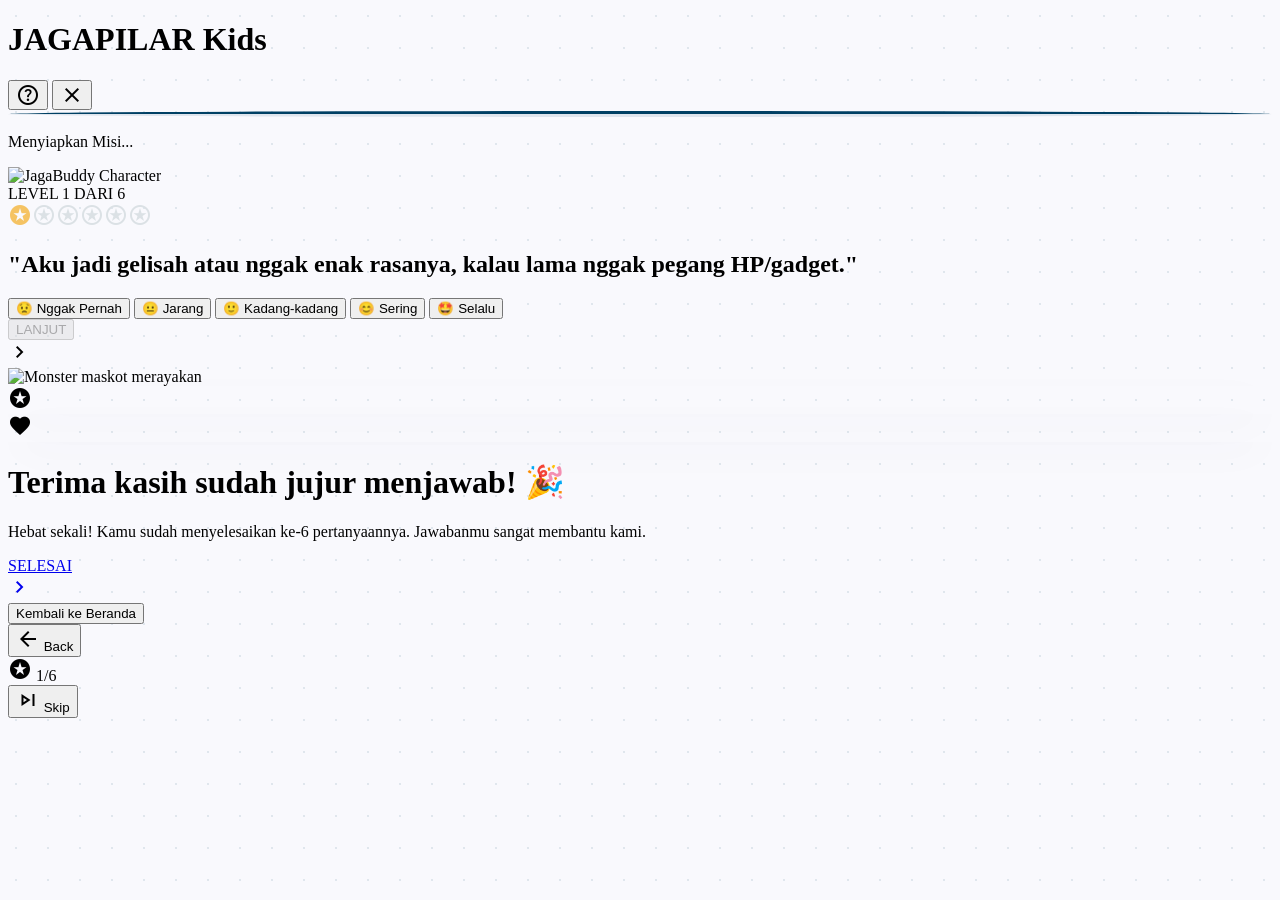
==== frontend/assessment-kids.html @ 9620da21 "feat: tambahkan antarmuka gamifikasi khusus JAGAPILAR Kids untuk asesmen anak" ====
<!DOCTYPE html>
<html lang="id" class="light">

<head>
    <meta charset="utf-8" />
    <meta name="viewport" content="width=device-width, initial-scale=1.0" />
    <title>JAGAPILAR Kids - Asesmen Anak</title>
    <script src="https://cdn.tailwindcss.com?plugins=forms,container-queries"></script>
    <link href="https://fonts.googleapis.com/css2?family=Poppins:wght@400;500;700;800&family=Inter:wght@400;500;600&display=swap" rel="stylesheet" />
    <link href="https://fonts.googleapis.com/css2?family=Material+Symbols+Outlined:wght,FILL@100..700,0..1&display=swap" rel="stylesheet" />
    
    <script id="tailwind-config">
        tailwind.config = {
            darkMode: "class",
            theme: {
                extend: {
                    "colors": {
                        "secondary": "#006a63",
                        "tertiary": "#780056",
                        "on-secondary-fixed": "#00201d",
                        "tertiary-fixed": "#ffd8e9",
                        "primary-container": "#23587e",
                        "tertiary-fixed-dim": "#ffaed8",
                        "surface-container-lowest": "#ffffff",
                        "on-secondary-fixed-variant": "#00504a",
                        "on-secondary": "#ffffff",
                        "primary-fixed-dim": "#9bccf7",
                        "outline": "#72787f",
                        "error": "#ba1a1a",
                        "on-error": "#ffffff",
                        "background": "#f9f9fd",
                        "on-primary-container": "#9dcef9",
                        "on-background": "#191c1e",
                        "zone-green": "#178754",
                        "secondary-container": "#59faec",
                        "inverse-surface": "#2e3133",
                        "secondary-fixed-dim": "#2eddcf",
                        "surface-container": "#edeef1",
                        "surface-container-highest": "#e2e2e6",
                        "on-secondary-container": "#007169",
                        "outline-variant": "#c1c7cf",
                        "surface-tint": "#306289",
                        "sky-blue": "#00A9E6",
                        "teal-light": "#32A8AD",
                        "on-primary-fixed-variant": "#0f4b70",
                        "surface-container-low": "#f3f3f7",
                        "surface": "#f9f9fd",
                        "on-primary-fixed": "#001d31",
                        "on-surface-variant": "#41474e",
                        "teal-deep": "#10868B",
                        "on-surface": "#191c1e",
                        "pink-bright": "#FF50C9",
                        "zone-red": "#D93A3F",
                        "inverse-primary": "#9bccf7",
                        "zone-yellow": "#F5C363",
                        "on-tertiary": "#ffffff",
                        "surface-container-high": "#e7e8eb",
                        "surface-variant": "#e2e2e6",
                        "on-tertiary-container": "#ffb2da",
                        "on-tertiary-fixed-variant": "#890063",
                        "primary": "#004064",
                        "inverse-on-surface": "#f0f0f4",
                        "on-primary": "#ffffff",
                        "error-container": "#ffdad6",
                        "on-tertiary-fixed": "#3c0029",
                        "surface-dim": "#d9dadd",
                        "on-error-container": "#93000a",
                        "surface-bright": "#f9f9fd",
                        "nav-blue": "#479BCE",
                        "secondary-fixed": "#59faec",
                        "tertiary-container": "#a10075",
                        "primary-fixed": "#cce5ff"
                    },
                    "borderRadius": {
                        "DEFAULT": "0.25rem",
                        "lg": "0.5rem",
                        "xl": "0.75rem",
                        "full": "9999px"
                    },
                    "spacing": {
                        "gutter": "1rem",
                        "stack-sm": "0.5rem",
                        "stack-lg": "2rem",
                        "margin-mobile": "1.5rem",
                        "container-max": "1280px",
                        "margin-desktop": "5rem",
                        "stack-md": "1rem"
                    },
                    "fontFamily": {
                        "label-caps": ["Poppins"],
                        "headline-md": ["Poppins"],
                        "body-lg": ["Inter"],
                        "nav-link": ["Inter"],
                        "headline-lg-mobile": ["Poppins"],
                        "body-md": ["Inter"],
                        "headline-lg": ["Poppins"]
                    },
                    "fontSize": {
                        "label-caps": ["14px", { "lineHeight": "1", "letterSpacing": "0.1em", "fontWeight": "700" }],
                        "headline-md": ["24px", { "lineHeight": "1.3", "fontWeight": "700" }],
                        "body-lg": ["18px", { "lineHeight": "1.6", "fontWeight": "400" }],
                        "nav-link": ["16px", { "lineHeight": "1", "fontWeight": "500" }],
                        "headline-lg-mobile": ["32px", { "lineHeight": "1.2", "fontWeight": "800" }],
                        "body-md": ["16px", { "lineHeight": "1.5", "fontWeight": "400" }],
                        "headline-lg": ["48px", { "lineHeight": "1.2", "letterSpacing": "-0.02em", "fontWeight": "800" }]
                    }
                },
            },
        }
    </script>
    <style>
        .material-symbols-outlined {
            font-variation-settings: 'FILL' 0, 'wght' 400, 'GRAD' 0, 'opsz' 24;
        }

        .bg-pattern {
            background-color: #f9f9fd;
            background-image: radial-gradient(#0040641a 1.5px, transparent 1.5px);
            background-size: 32px 32px;
        }

        .blob-bg {
            background: radial-gradient(circle at 50% 50%, #e0f2fe 0%, #f9f9fd 100%);
        }

        .emoji-btn:active {
            transform: scale(0.92);
        }

        .emoji-btn.active {
            background-color: #e2e2e6;
            border-color: #004064;
            box-shadow: 0 4px 12px rgba(0, 64, 100, 0.1);
        }

        .star-active {
            color: #F5C363;
            font-variation-settings: 'FILL' 1;
        }

        .star-inactive {
            color: #DBE1E5;
            font-variation-settings: 'FILL' 0;
        }

        .confetti-piece {
            position: absolute;
            width: 10px;
            height: 10px;
            opacity: 0;
            top: 50%;
            left: 50%;
        }

        @keyframes confetti-fall {
            0% {
                transform: translate(-50%, -50%) rotate(0deg) scale(0);
                opacity: 1;
            }

            100% {
                transform: translate(calc(-50% + var(--x)), calc(-50% + var(--y))) rotate(var(--r)) scale(1);
                opacity: 0;
            }
        }

        .animate-confetti {
            animation: confetti-fall 2.5s ease-out forwards;
        }

        .jagapilar-shadow {
            box-shadow: 0 12px 40px -12px rgba(0, 64, 100, 0.15);
        }
        
        /* Spinner for loading state */
        .spinner {
            border: 3px solid rgba(0, 64, 100, 0.1);
            border-top-color: #004064;
            border-radius: 50%;
            animation: spin 1s linear infinite;
        }
        @keyframes spin {
            to { transform: rotate(360deg); }
        }
    </style>
</head>

<body class="bg-pattern min-h-screen flex flex-col font-body-md text-on-surface overflow-x-hidden">

    <!-- Top Navigation -->
    <header class="bg-background fixed top-0 w-full z-40 h-[90px] flex items-center px-gutter max-w-container-max mx-auto left-0 right-0">
        <div class="flex justify-between items-center w-full">
            <h1 class="text-headline-md font-headline-md font-bold text-primary dark:text-sky-blue">JAGAPILAR Kids</h1>
            <div class="flex gap-4">
                <button class="material-symbols-outlined p-2 hover:bg-surface-container-high rounded-full transition-colors text-primary active:scale-95" data-icon="help">help</button>
                <button class="material-symbols-outlined p-2 hover:bg-surface-container-high rounded-full transition-colors text-primary active:scale-95" data-icon="close">close</button>
            </div>
        </div>
    </header>

    <!-- Main Content Canvas -->
    <main class="flex-grow pt-[110px] pb-32 px-4 md:px-margin-desktop flex items-center justify-center relative overflow-hidden" id="main-canvas">
        <!-- Background Pattern / Blob -->
        <div class="absolute inset-0 pointer-events-none opacity-20 hidden" id="bg-dots" style="background-image: radial-gradient(circle, #479BCE 1px, transparent 1px); background-size: 32px 32px;"></div>
        <div id="confetti-container" class="absolute inset-0 pointer-events-none z-50"></div>

        <!-- Decorative Soft Shapes -->
        <div class="absolute -top-20 -right-20 w-80 h-80 bg-sky-blue/10 rounded-full blur-3xl pointer-events-none decorative-shape"></div>
        <div class="absolute -bottom-20 -left-20 w-96 h-96 bg-pink-bright/5 rounded-full blur-3xl pointer-events-none decorative-shape"></div>

        <!-- Loading State -->
        <div id="loading-section" class="relative z-10 flex flex-col items-center justify-center">
            <div class="spinner w-12 h-12 mb-4"></div>
            <p class="text-primary font-headline-md">Menyiapkan Misi...</p>
        </div>

        <!-- Assessment Card Container (Question State) -->
        <div id="question-section" class="relative w-full max-w-4xl z-10 hidden">
            <!-- Question Buddy (Character Injection) -->
            <div class="absolute -top-16 -right-4 md:-right-12 w-32 md:w-48 transform rotate-3 drop-shadow-xl animate-bounce" style="animation-duration: 3s;" id="jaga-buddy">
                <img alt="JagaBuddy Character" class="w-full h-auto" src="https://lh3.googleusercontent.com/aida/[base64]" />
            </div>
            <div class="bg-surface-container-lowest rounded-[24px] shadow-lg md:shadow-xl p-6 md:p-12 border border-outline-variant/30 text-center relative">
                
                <!-- Progress Indicator -->
                <div class="mb-10 inline-flex flex-col items-center">
                    <span id="level-indicator" class="text-label-caps font-label-caps text-nav-blue mb-3">LEVEL 1 DARI 6</span>
                    <div id="stars-container" class="flex gap-2">
                        <!-- Populated by JS -->
                    </div>
                </div>

                <!-- Question Text -->
                <h2 id="question-text" class="text-headline-md md:text-headline-md font-headline-md text-primary mb-12 max-w-2xl mx-auto leading-relaxed">
                    <!-- Text injected by JS -->
                </h2>

                <!-- Emoji Response Grid -->
                <div class="grid grid-cols-2 md:grid-cols-5 gap-4 md:gap-6">
                    <button class="emoji-btn group flex flex-col items-center p-4 border-2 border-transparent rounded-xl hover:bg-surface-container-low transition-all duration-200" onclick="selectEmoji(this, 1)">
                        <span class="text-5xl md:text-6xl mb-3 transition-transform group-hover:scale-110">😟</span>
                        <span class="text-label-caps font-label-caps text-on-surface-variant group-hover:text-primary" id="lbl-1">Nggak Pernah</span>
                    </button>
                    <button class="emoji-btn group flex flex-col items-center p-4 border-2 border-transparent rounded-xl hover:bg-surface-container-low transition-all duration-200" onclick="selectEmoji(this, 2)">
                        <span class="text-5xl md:text-6xl mb-3 transition-transform group-hover:scale-110">😐</span>
                        <span class="text-label-caps font-label-caps text-on-surface-variant group-hover:text-primary" id="lbl-2">Jarang</span>
                    </button>
                    <button class="emoji-btn group flex flex-col items-center p-4 border-2 border-transparent rounded-xl hover:bg-surface-container-low transition-all duration-200" onclick="selectEmoji(this, 3)">
                        <span class="text-5xl md:text-6xl mb-3 transition-transform group-hover:scale-110">🙂</span>
                        <span class="text-label-caps font-label-caps text-on-surface-variant group-hover:text-primary" id="lbl-3">Kadang-kadang</span>
                    </button>
                    <button class="emoji-btn group flex flex-col items-center p-4 border-2 border-transparent rounded-xl hover:bg-surface-container-low transition-all duration-200" onclick="selectEmoji(this, 4)">
                        <span class="text-5xl md:text-6xl mb-3 transition-transform group-hover:scale-110">😊</span>
                        <span class="text-label-caps font-label-caps text-on-surface-variant group-hover:text-primary" id="lbl-4">Sering</span>
                    </button>
                    <button class="emoji-btn group flex flex-col items-center p-4 border-2 border-transparent rounded-xl hover:bg-surface-container-low transition-all duration-200" onclick="selectEmoji(this, 5)">
                        <span class="text-5xl md:text-6xl mb-3 transition-transform group-hover:scale-110">🤩</span>
                        <span class="text-label-caps font-label-caps text-on-surface-variant group-hover:text-primary" id="lbl-5">Selalu</span>
                    </button>
                </div>

                <!-- Action Button Container -->
                <div class="mt-16 flex justify-center">
                    <div class="flex items-center">
                        <button id="next-btn" onclick="nextQuestion()" class="bg-primary text-on-primary font-label-caps text-label-caps py-4 px-8 hover:bg-primary-container transition-colors active:scale-95 shadow-lg h-14 min-w-[160px]">
                            LANJUT
                        </button>
                        <div class="bg-surface-container-lowest border-y-2 border-r-2 border-primary w-14 h-14 flex items-center justify-center text-primary">
                            <span class="material-symbols-outlined text-2xl font-bold">chevron_right</span>
                        </div>
                    </div>
                </div>
            </div>
        </div>

        <!-- Success Section (Celebration State) -->
        <div id="success-section" class="max-w-2xl w-full text-center relative z-10 hidden">
            <!-- Celebratory Monster Character -->
            <div class="mb-stack-lg relative inline-block group">
                <div class="absolute -inset-4 bg-sky-blue/10 rounded-full blur-2xl animate-pulse"></div>
                <img alt="Monster maskot merayakan" class="w-64 h-64 md:w-80 md:h-80 mx-auto relative z-10 drop-shadow-2xl transition-transform duration-500 hover:scale-105" src="https://lh3.googleusercontent.com/aida/[base64]" />
                
                <!-- Floating Icons -->
                <div class="absolute -top-4 -right-4 bg-zone-yellow text-on-surface rounded-full p-4 jagapilar-shadow animate-bounce" style="animation-delay: 75ms;">
                    <span class="material-symbols-outlined text-3xl" style="font-variation-settings: 'FILL' 1;">stars</span>
                </div>
                <div class="absolute bottom-4 -left-8 bg-pink-bright text-white rounded-full p-3 jagapilar-shadow animate-bounce">
                    <span class="material-symbols-outlined text-2xl" style="font-variation-settings: 'FILL' 1;">favorite</span>
                </div>
            </div>

            <!-- Success Message -->
            <div class="space-y-4 mb-stack-lg">
                <h1 class="font-headline-lg-mobile md:font-headline-lg text-headline-lg-mobile md:text-headline-lg text-primary leading-tight">
                    Terima kasih sudah jujur menjawab! 🎉
                </h1>
                <p class="text-body-lg font-body-lg text-on-surface-variant max-w-lg mx-auto">
                    Hebat sekali! Kamu sudah menyelesaikan ke-6 pertanyaannya. Jawabanmu sangat membantu kami.
                </p>
            </div>

            <!-- Composite Button Layout -->
            <div class="flex flex-col sm:flex-row items-center justify-center gap-6">
                <a class="group flex items-stretch" href="index.html">
                    <div class="bg-primary text-white px-8 py-4 flex items-center justify-center uppercase font-bold tracking-widest text-sm transition-colors group-hover:bg-primary-container">
                        SELESAI
                    </div>
                    <div class="bg-white border-y border-r border-primary-fixed w-14 flex items-center justify-center transition-transform group-hover:translate-x-1">
                        <span class="material-symbols-outlined text-primary">chevron_right</span>
                    </div>
                </a>
                <button onclick="window.location.href='index.html'" class="text-nav-link font-nav-link text-primary hover:text-nav-blue underline underline-offset-8 transition-colors">
                    Kembali ke Beranda
                </button>
            </div>
        </div>
    </main>

    <!-- Bottom Navigation Shell (Status/Navigation) -->
    <nav id="bottom-nav" class="fixed bottom-0 left-0 w-full z-50 flex justify-around items-center px-4 pb-safe h-20 bg-surface-container-lowest dark:bg-inverse-surface rounded-t-xl shadow-lg transition-transform duration-300 translate-y-0">
        <button onclick="prevQuestion()" id="btn-back" class="flex flex-col items-center justify-center text-on-surface-variant p-3 hover:bg-surface-container-high transition-colors active:scale-90 duration-150">
            <span class="material-symbols-outlined">arrow_back</span>
            <span class="text-label-caps font-label-caps mt-1">Back</span>
        </button>
        <div class="flex flex-col items-center justify-center bg-secondary-container text-on-secondary-container rounded-full p-3 shadow-sm">
            <span class="material-symbols-outlined" style="font-variation-settings: 'FILL' 1;">stars</span>
            <span id="nav-progress-text" class="text-label-caps font-label-caps mt-1">1/6</span>
        </div>
        <button class="flex flex-col items-center justify-center text-on-surface-variant/50 p-3 cursor-not-allowed">
            <span class="material-symbols-outlined">skip_next</span>
            <span class="text-label-caps font-label-caps mt-1">Skip</span>
        </button>
    </nav>

    <!-- Toast Container -->
    <div id="toastContainer" class="fixed bottom-24 right-6 z-50 flex flex-col gap-3"></div>

    <script src="js/main.js"></script>
    <script src="js/assessment-kids.js"></script>
</body>
</html>
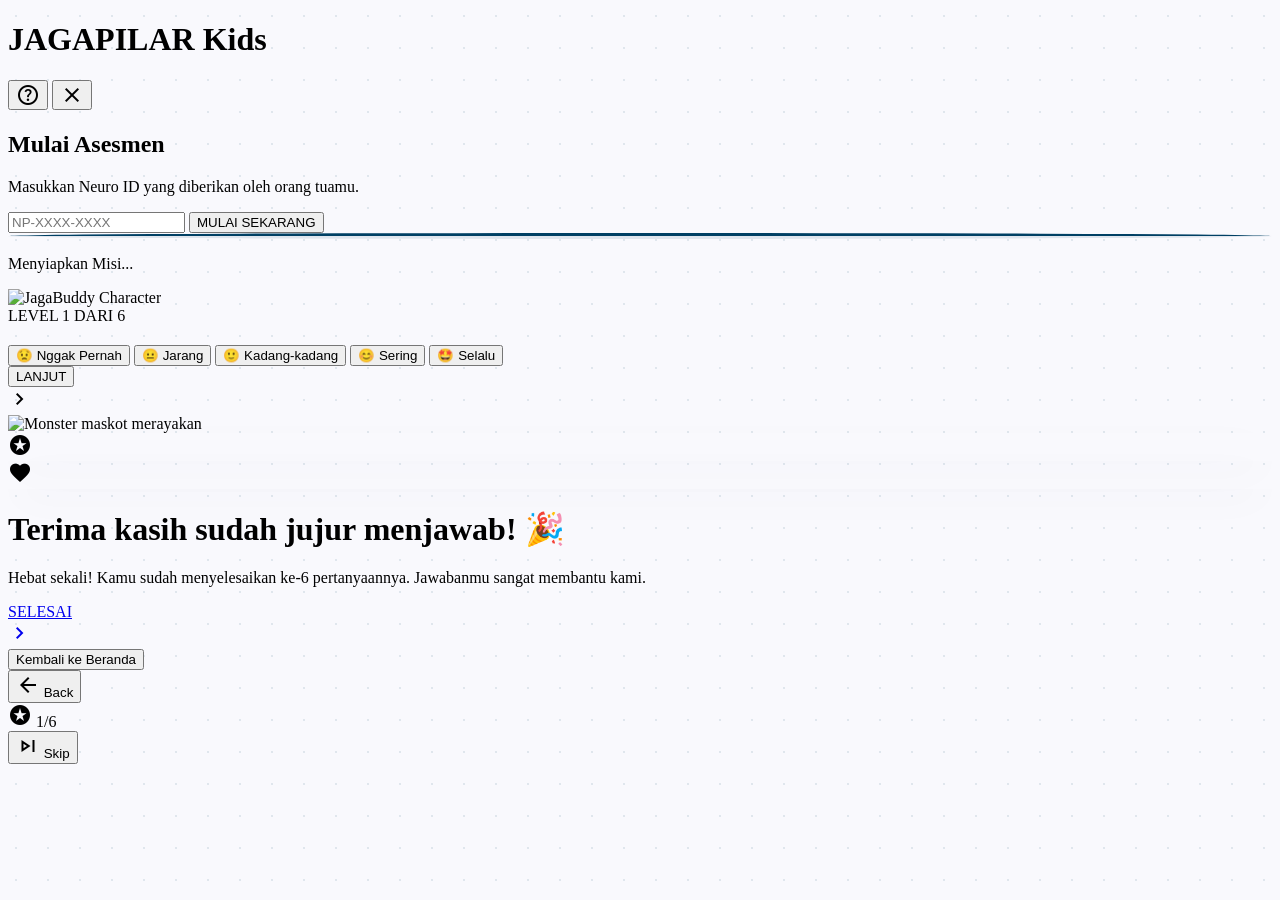
==== commit 7d6f85e6: "feat: implement parent-first neuro ID flow and JWT backend auth" ====
--- a/frontend/assessment-kids.html
+++ b/frontend/assessment-kids.html
@@ -208,10 +208,18 @@
         <div class="absolute -top-20 -right-20 w-80 h-80 bg-sky-blue/10 rounded-full blur-3xl pointer-events-none decorative-shape"></div>
         <div class="absolute -bottom-20 -left-20 w-96 h-96 bg-pink-bright/5 rounded-full blur-3xl pointer-events-none decorative-shape"></div>
 
+        <!-- Entry Section (Input Neuro ID) -->
+        <div id="entry-section" class="relative z-10 flex flex-col items-center justify-center max-w-lg w-full bg-surface-container-lowest p-8 rounded-[24px] shadow-lg border border-outline-variant/30">
+            <h2 class="text-headline-md font-headline-md text-primary mb-4 text-center">Mulai Asesmen</h2>
+            <p class="text-body-md text-on-surface-variant mb-6 text-center">Masukkan Neuro ID yang diberikan oleh orang tuamu.</p>
+            <input type="text" id="neuro-id-input" class="w-full font-mono text-center tracking-widest text-lg border-outline-variant rounded-lg p-4 mb-6 focus:ring-primary focus:border-primary" placeholder="NP-XXXX-XXXX" required>
+            <button onclick="startAssessment()" class="w-full bg-primary text-white font-label-caps py-4 rounded-lg hover:bg-teal-deep transition">MULAI SEKARANG</button>
+        </div>
+
         <!-- Loading State -->
-        <div id="loading-section" class="relative z-10 flex flex-col items-center justify-center">
+        <div id="loading-section" class="relative z-10 hidden flex-col items-center justify-center">
             <div class="spinner w-12 h-12 mb-4"></div>
-            <p class="text-primary font-headline-md">Menyiapkan Misi...</p>
+            <p class="text-primary font-headline-md text-center">Menyiapkan Misi...</p>
         </div>
 
         <!-- Assessment Card Container (Question State) -->
